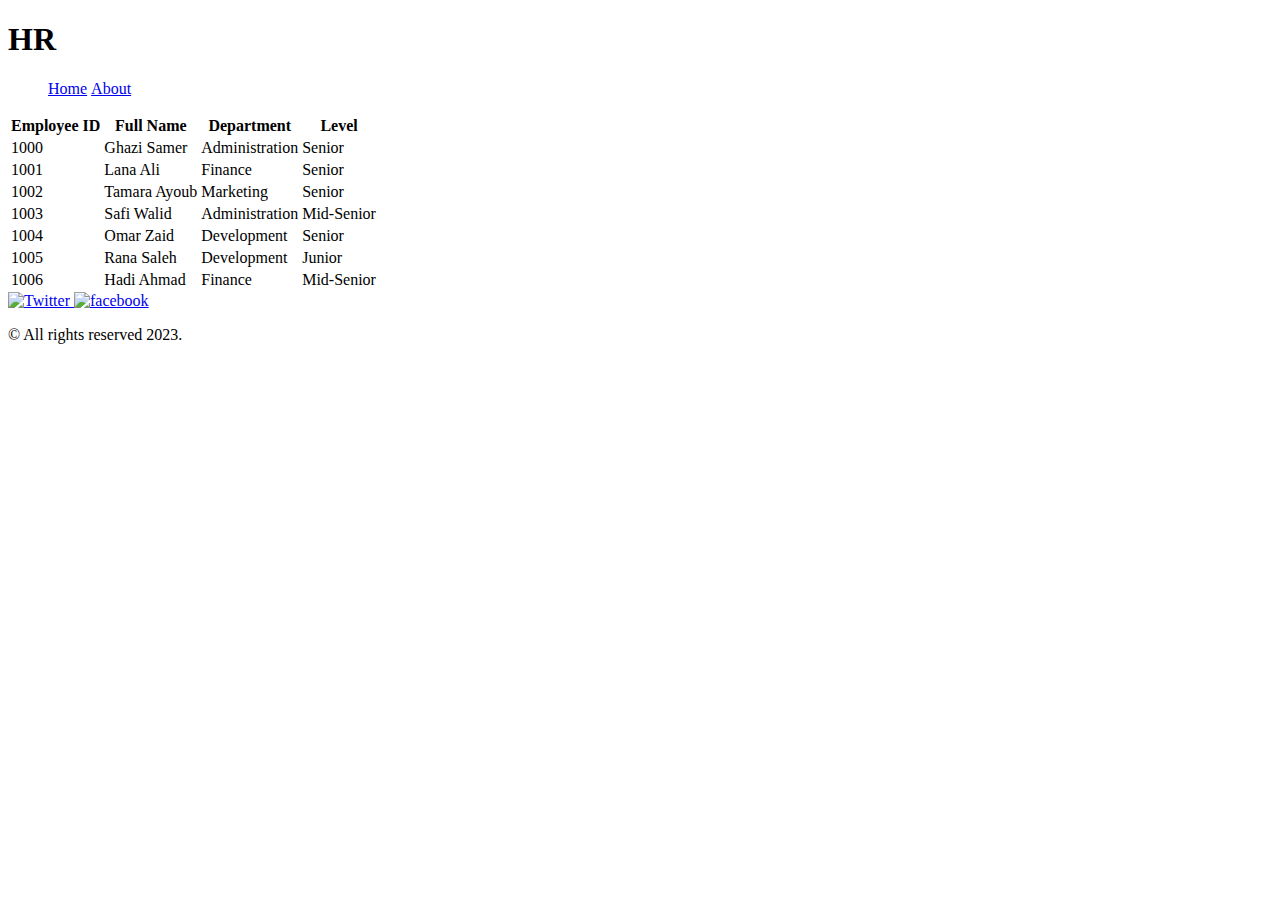
==== index.html @ a8f9c935 "Lab 07" ====
<!DOCTYPE html>
<html>
    <head>
        <title>Employee Information</title>
        <style>
        </style>
      </head>
  <body>
    <header>
    <h1>HR</h1>
      <nav>
        <ul>
          <li style="display:inline"><a href="#">Home</a></li>
          <li style="display:inline"><a href="accounting.html">About</a></li>
        </ul>
      </nav>
    </header>
    <main>
      <table class="employees_table">
        <thead>
            <tr>
              <th>Employee ID</th>
              <th>Full Name</th>
              <th>Department</th>
              <th>Level</th>
            </tr>
        </thead>
        <tbody>
            <!-- <tr>
              <td>Alfreds Futterkiste</td>
              <td>Maria Anders</td>
              <td>Germany</td>
              <td>Germany</td>
            </tr> -->
        </tbody>
    </table>
    
    </main>

    <footer id="my-footer">
      
      <a href="https://twitter.com">
        <img src="twitter-icon.png" alt="Twitter"> </a>
        <a href="https://facebook.com">
          <img src="facebook-icon.png" alt="facebook">  </a>
          

        <p>&copy; All rights reserved 2023.</p>
      </a>
    </footer>
    <script src="app.js"></script>
  </body>
</html>
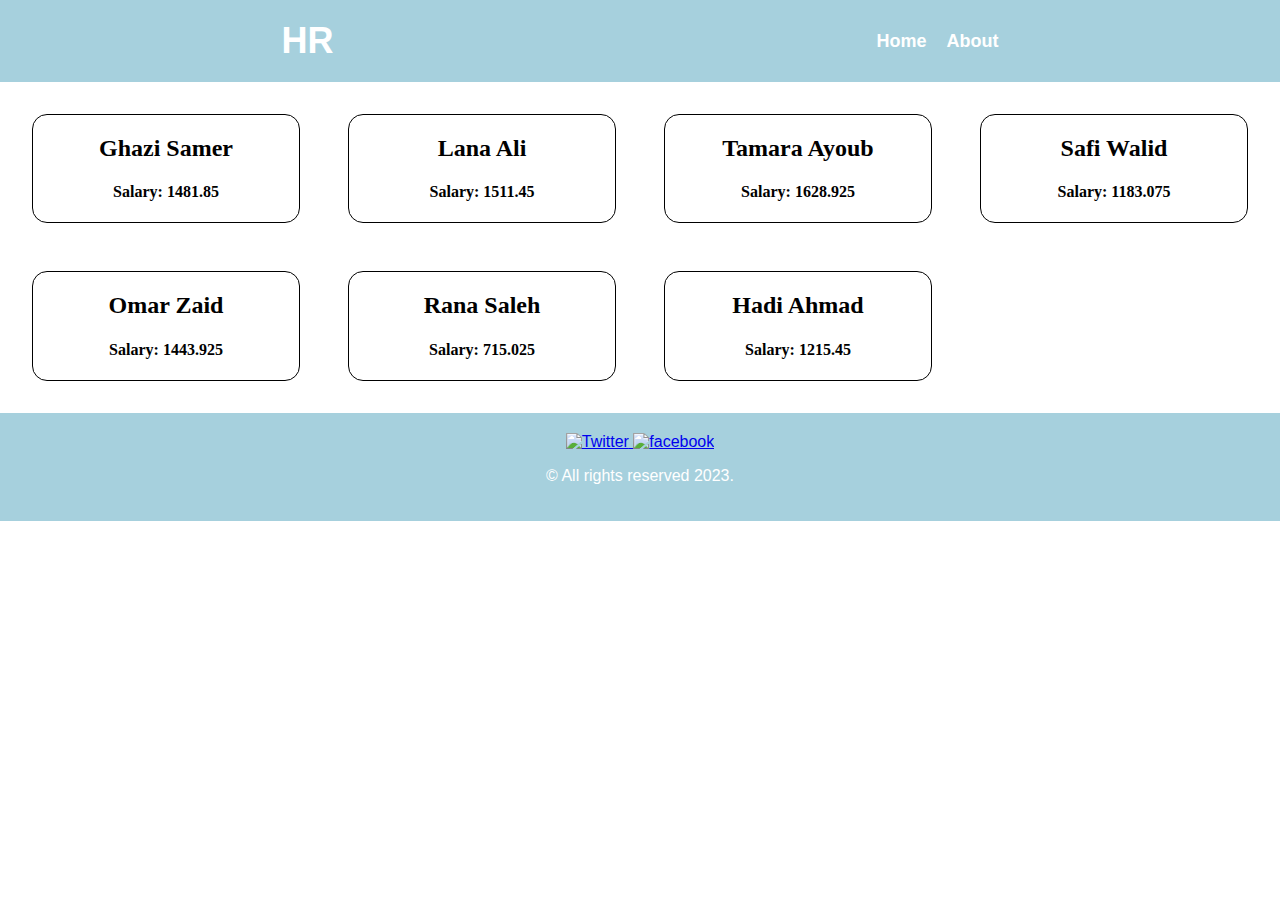
==== commit fd837177: "Lab 07 Edits" ====
--- a/index.html
+++ b/index.html
@@ -2,8 +2,7 @@
 <html>
     <head>
         <title>Employee Information</title>
-        <style>
-        </style>
+        <link rel="stylesheet" href="./style.css">
       </head>
   <body>
     <header>
@@ -15,39 +14,23 @@
         </ul>
       </nav>
     </header>
-    <main>
-      <table class="employees_table">
-        <thead>
-            <tr>
-              <th>Employee ID</th>
-              <th>Full Name</th>
-              <th>Department</th>
-              <th>Level</th>
-            </tr>
-        </thead>
-        <tbody>
-            <!-- <tr>
-              <td>Alfreds Futterkiste</td>
-              <td>Maria Anders</td>
-              <td>Germany</td>
-              <td>Germany</td>
-            </tr> -->
-        </tbody>
-    </table>
-    
-    </main>
+
+    <div id="renderDiv">
+
+    </div>
 
     <footer id="my-footer">
+
       
       <a href="https://twitter.com">
         <img src="twitter-icon.png" alt="Twitter"> </a>
         <a href="https://facebook.com">
           <img src="facebook-icon.png" alt="facebook">  </a>
-          
+          <div class = "fb-pic" ></div>
 
         <p>&copy; All rights reserved 2023.</p>
       </a>
     </footer>
     <script src="app.js"></script>
   </body>
-</html>
+</html>--- a/style.css
+++ b/style.css
@@ -0,0 +1,98 @@
+html{
+    box-sizing: border-box;
+}
+
+body{
+    margin: 0;
+    padding: 0;
+}
+header {
+    display: flex;
+    justify-content: space-around;
+    align-items: center;
+    background-color: #A6D0DD;
+    color: #fff;
+    padding: 20px;
+    font-family: 'Roboto', sans-serif;
+  }
+  header h1 {
+    font-size: 36px;
+    margin: 0;
+  }
+  header nav ul {
+    display: flex;
+    list-style: none;
+    margin: 0;
+    padding: 0;
+  }
+  header nav ul li {
+    margin-left: 20px;
+  }
+  header nav ul li a {
+    color: #fff;
+    text-decoration: none;
+    font-weight: bold;
+    font-size: 18px;
+    transition: all 0.3s ease-in-out;
+  }
+  header nav ul li a:hover {
+    color: #ffcc00;
+  }
+  
+main{
+    display: flex;
+    align-items: center;
+    justify-content: center;
+    flex-direction: column;
+    min-height: calc(100vh - 200px);
+    background-color: #fff;
+    color: #333;
+    padding: 50px;
+    font-family: 'Roboto', sans-serif;
+}
+
+
+table thead th{
+    width:150px;
+    text-align: left;
+    padding-bottom: 10px;
+
+}
+
+form{
+    display: flex;
+    flex-direction: column;
+    align-items: center;
+    justify-content: center;
+}
+
+form input, form select{
+    width: 300px;
+    padding: 10px;
+    margin: 10px;
+    border: 1px solid #ccc;
+}
+
+footer {
+    background-color: #A6D0DD;
+    color: #fff;
+    padding: 20px;
+    font-family: 'Roboto', sans-serif;
+    text-align: center;
+  }
+  
+  
+  
+  
+  
+  #renderDiv {
+    display: grid;
+    grid-template-columns: 1fr 1fr 1fr 1fr;
+    grid-gap:3rem;
+    text-align: center;
+    margin: 2rem;
+  }
+  .card {
+      border:1px black solid;
+      border-radius: 15px;
+  }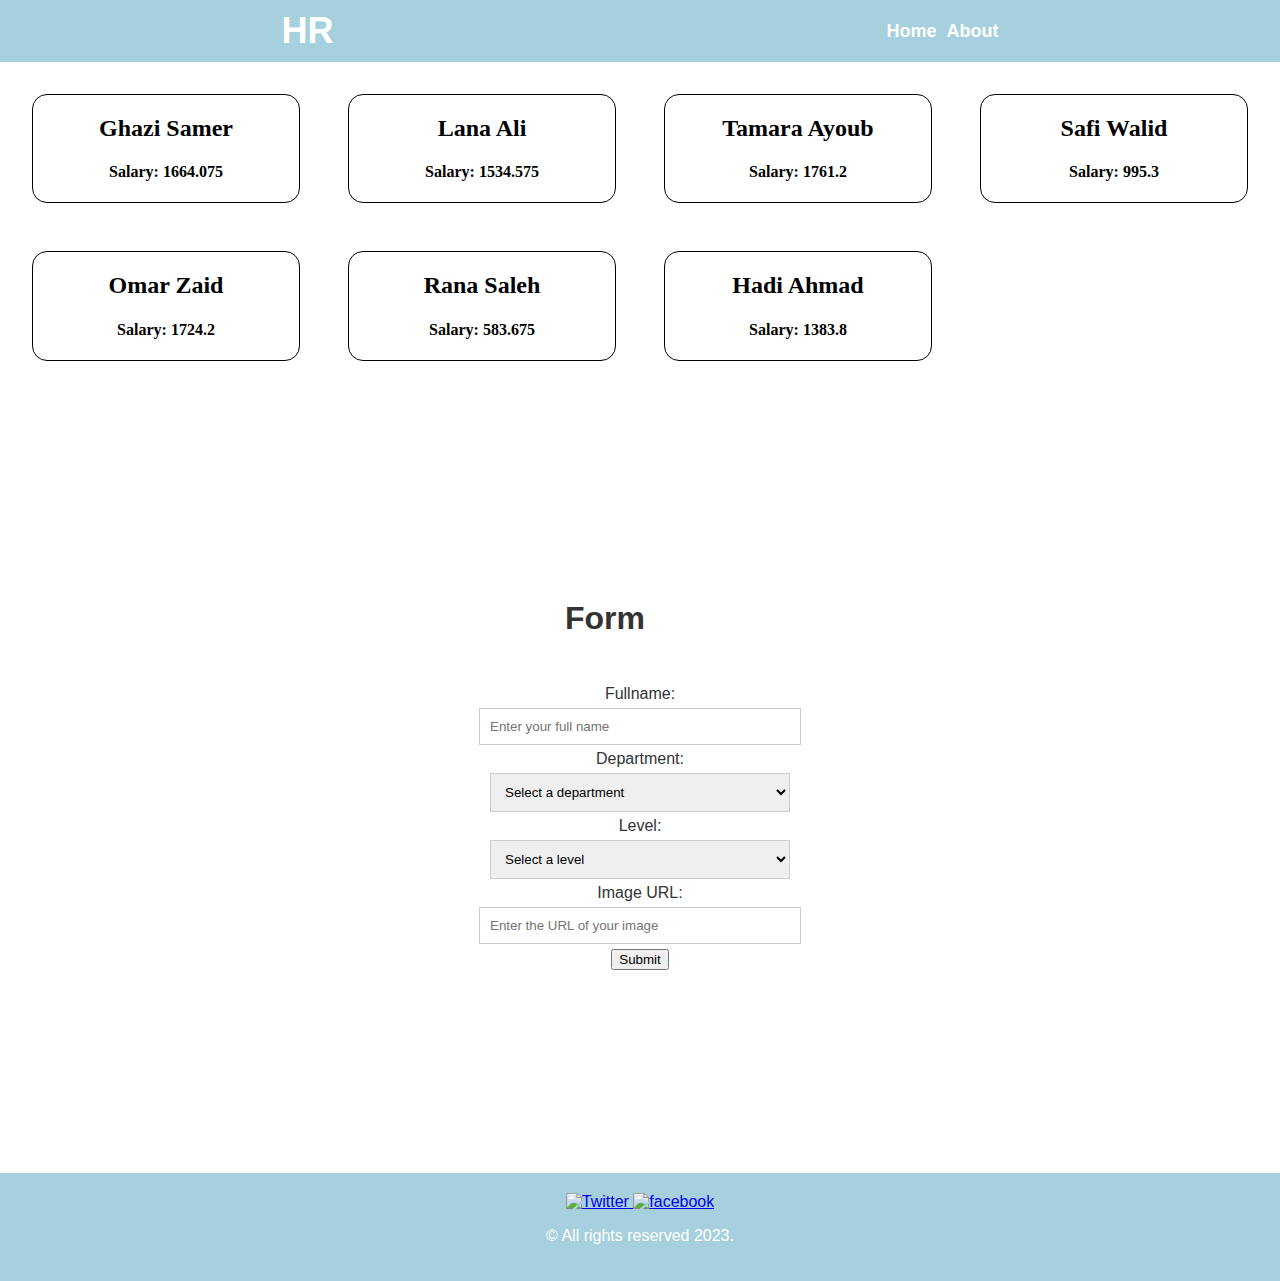
==== commit ec9eb6db: "event listner" ====
--- a/index.html
+++ b/index.html
@@ -18,10 +18,42 @@
     <div id="renderDiv">
 
     </div>
-
+    <main>
+      <table class="employees_table">
+        <thead>
+          <tr>
+            <th><h1>Form</h1></th>
+          </tr>
+        </thead>
+      </table>
+      <form id="addform"> 
+        <label for="fullname">Fullname:</label>
+        <input type="text" id="fullname" name="fullname" placeholder="Enter your full name" required>
+      <label for="department">Department:</label>
+      <select id="department" name="department" required>
+      <option value="">Select a department</option>
+      <option value="administration">Administration</option>
+      <option value="marketing">Marketing</option>
+      <option value="development">Development</option>
+      <option value="finance">Finance</option>
+      </select>
+      
+      <label for="level">Level:</label>
+      <select id="level" name="level" required>
+      <option value="">Select a level</option>
+      <option value="Junior">Junior</option>
+      <option value="Mid-Senior">Mid-Senior</option>
+      <option value="Senior">Senior</option>
+      </select>
+      
+      <label for="img_url">Image URL:</label>
+      <input type="text" id="img_url" name="img_url" placeholder="Enter the URL of your image" required>
+      
+      <button type="submit">Submit</button>
+      
+      </form>
+    </main>
     <footer id="my-footer">
-
-      
       <a href="https://twitter.com">
         <img src="twitter-icon.png" alt="Twitter"> </a>
         <a href="https://facebook.com">
@@ -33,4 +65,4 @@
     </footer>
     <script src="app.js"></script>
   </body>
-</html>+</html>
--- a/style.css
+++ b/style.css
@@ -1,33 +1,38 @@
-html{
+html {
     box-sizing: border-box;
-}
-
-body{
+  }
+  
+  body {
     margin: 0;
     padding: 0;
-}
-header {
+  }
+  
+  header {
     display: flex;
     justify-content: space-around;
     align-items: center;
     background-color: #A6D0DD;
     color: #fff;
-    padding: 20px;
+    padding: 10px;
     font-family: 'Roboto', sans-serif;
   }
+  
   header h1 {
     font-size: 36px;
     margin: 0;
   }
+  
   header nav ul {
     display: flex;
     list-style: none;
     margin: 0;
     padding: 0;
   }
+  
   header nav ul li {
-    margin-left: 20px;
+    margin-left: 10px;
   }
+  
   header nav ul li a {
     color: #fff;
     text-decoration: none;
@@ -35,11 +40,13 @@
     font-size: 18px;
     transition: all 0.3s ease-in-out;
   }
+  
   header nav ul li a:hover {
     color: #ffcc00;
   }
   
-main{
+  main {
+    margin-top: -20px;
     display: flex;
     align-items: center;
     justify-content: center;
@@ -49,31 +56,36 @@
     color: #333;
     padding: 50px;
     font-family: 'Roboto', sans-serif;
-}
-
-
-table thead th{
-    width:150px;
+  }
+  
+  table thead th {
+    width: 150px;
     text-align: left;
-    padding-bottom: 10px;
-
-}
-
-form{
+    padding-bottom: 5px;
+  }
+  
+  form {
     display: flex;
     flex-direction: column;
     align-items: center;
     justify-content: center;
-}
-
-form input, form select{
+    margin-top: 20px;
+  }
+  
+  form h1 {
+    font-size: 28px;
+    margin-bottom: 20px;
+  }
+  
+  form input,
+  form select {
     width: 300px;
     padding: 10px;
-    margin: 10px;
+    margin: 5px;
     border: 1px solid #ccc;
-}
-
-footer {
+  }
+  
+  footer {
     background-color: #A6D0DD;
     color: #fff;
     padding: 20px;
@@ -81,18 +93,15 @@
     text-align: center;
   }
   
-  
-  
-  
-  
   #renderDiv {
     display: grid;
     grid-template-columns: 1fr 1fr 1fr 1fr;
-    grid-gap:3rem;
+    grid-gap: 3rem;
     text-align: center;
     margin: 2rem;
   }
+  
   .card {
-      border:1px black solid;
-      border-radius: 15px;
+    border: 1px black solid;
+    border-radius: 15px;
   }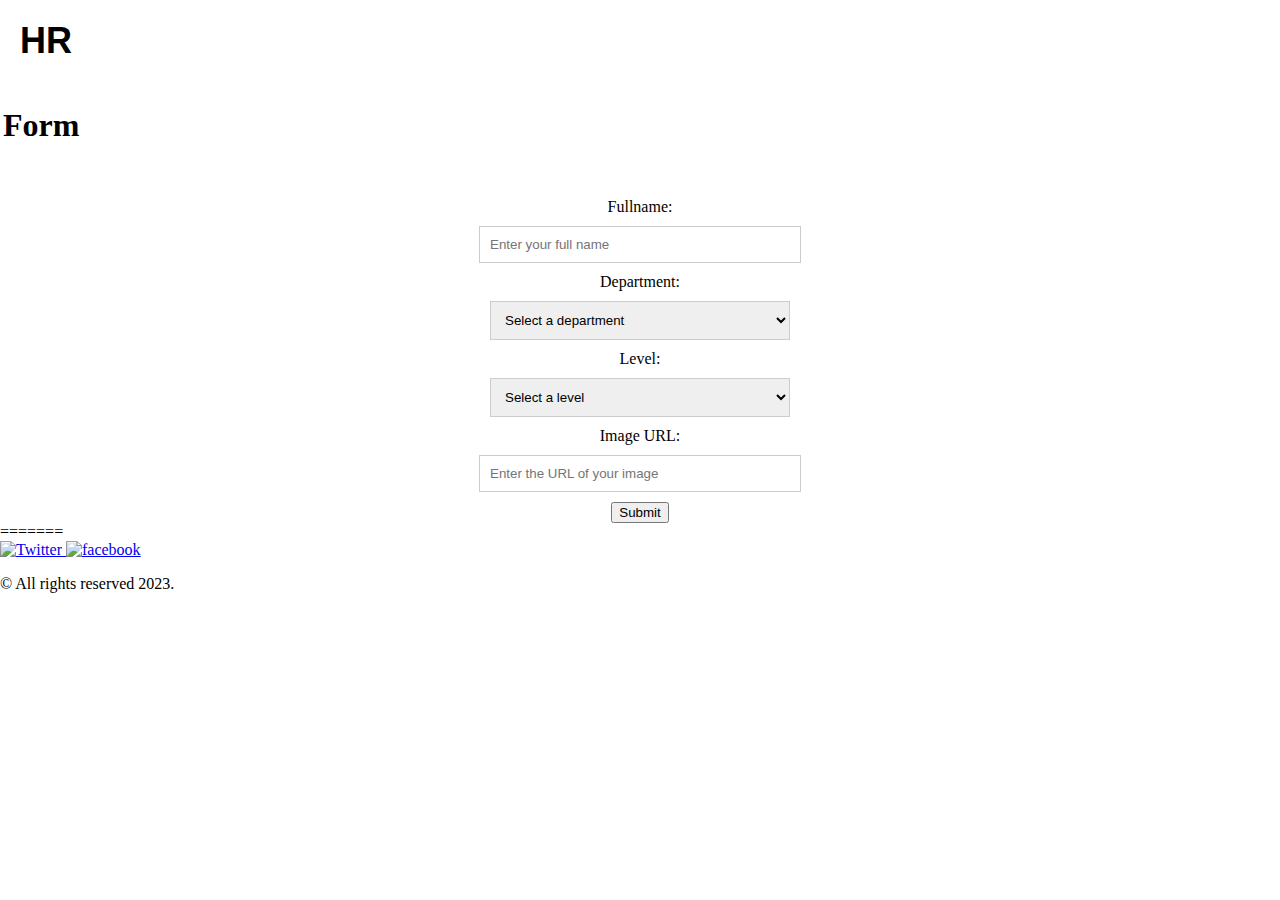
==== commit d9458c9e: "Merge branch 'main' into events" ====
--- a/index.html
+++ b/index.html
@@ -18,6 +18,7 @@
     <div id="renderDiv">
 
     </div>
+
     <main>
       <table class="employees_table">
         <thead>
@@ -54,6 +55,12 @@
       </form>
     </main>
     <footer id="my-footer">
+=======
+
+    <footer id="my-footer">
+
+      
+
       <a href="https://twitter.com">
         <img src="twitter-icon.png" alt="Twitter"> </a>
         <a href="https://facebook.com">
@@ -65,4 +72,4 @@
     </footer>
     <script src="app.js"></script>
   </body>
-</html>
+</html>--- a/style.css
+++ b/style.css
@@ -1,3 +1,4 @@
+
 html {
     box-sizing: border-box;
   }
@@ -8,31 +9,57 @@
   }
   
   header {
+
+html{
+    box-sizing: border-box;
+}
+
+body{
+    margin: 0;
+    padding: 0;
+}
+header {
+
     display: flex;
     justify-content: space-around;
     align-items: center;
     background-color: #A6D0DD;
     color: #fff;
+
     padding: 10px;
     font-family: 'Roboto', sans-serif;
   }
   
+
+    padding: 20px;
+    font-family: 'Roboto', sans-serif;
+  }
+
   header h1 {
     font-size: 36px;
     margin: 0;
   }
+
   
+
+
   header nav ul {
     display: flex;
     list-style: none;
     margin: 0;
     padding: 0;
   }
+
   
   header nav ul li {
     margin-left: 10px;
   }
   
+
+  header nav ul li {
+    margin-left: 20px;
+  }
+
   header nav ul li a {
     color: #fff;
     text-decoration: none;
@@ -41,12 +68,18 @@
     transition: all 0.3s ease-in-out;
   }
   
+
+
   header nav ul li a:hover {
     color: #ffcc00;
   }
   
+
   main {
     margin-top: -20px;
+
+main{
+
     display: flex;
     align-items: center;
     justify-content: center;
@@ -56,6 +89,7 @@
     color: #333;
     padding: 50px;
     font-family: 'Roboto', sans-serif;
+
   }
   
   table thead th {
@@ -65,10 +99,24 @@
   }
   
   form {
+=======
+}
+
+
+table thead th{
+    width:150px;
+    text-align: left;
+    padding-bottom: 10px;
+
+}
+
+form{
+
     display: flex;
     flex-direction: column;
     align-items: center;
     justify-content: center;
+
     margin-top: 20px;
   }
   
@@ -86,6 +134,18 @@
   }
   
   footer {
+=======
+}
+
+form input, form select{
+    width: 300px;
+    padding: 10px;
+    margin: 10px;
+    border: 1px solid #ccc;
+}
+
+footer {
+
     background-color: #A6D0DD;
     color: #fff;
     padding: 20px;
@@ -104,4 +164,20 @@
   .card {
     border: 1px black solid;
     border-radius: 15px;
+
+  
+  
+  
+  
+  #renderDiv {
+    display: grid;
+    grid-template-columns: 1fr 1fr 1fr 1fr;
+    grid-gap:3rem;
+    text-align: center;
+    margin: 2rem;
+  }
+  .card {
+      border:1px black solid;
+      border-radius: 15px;
+
   }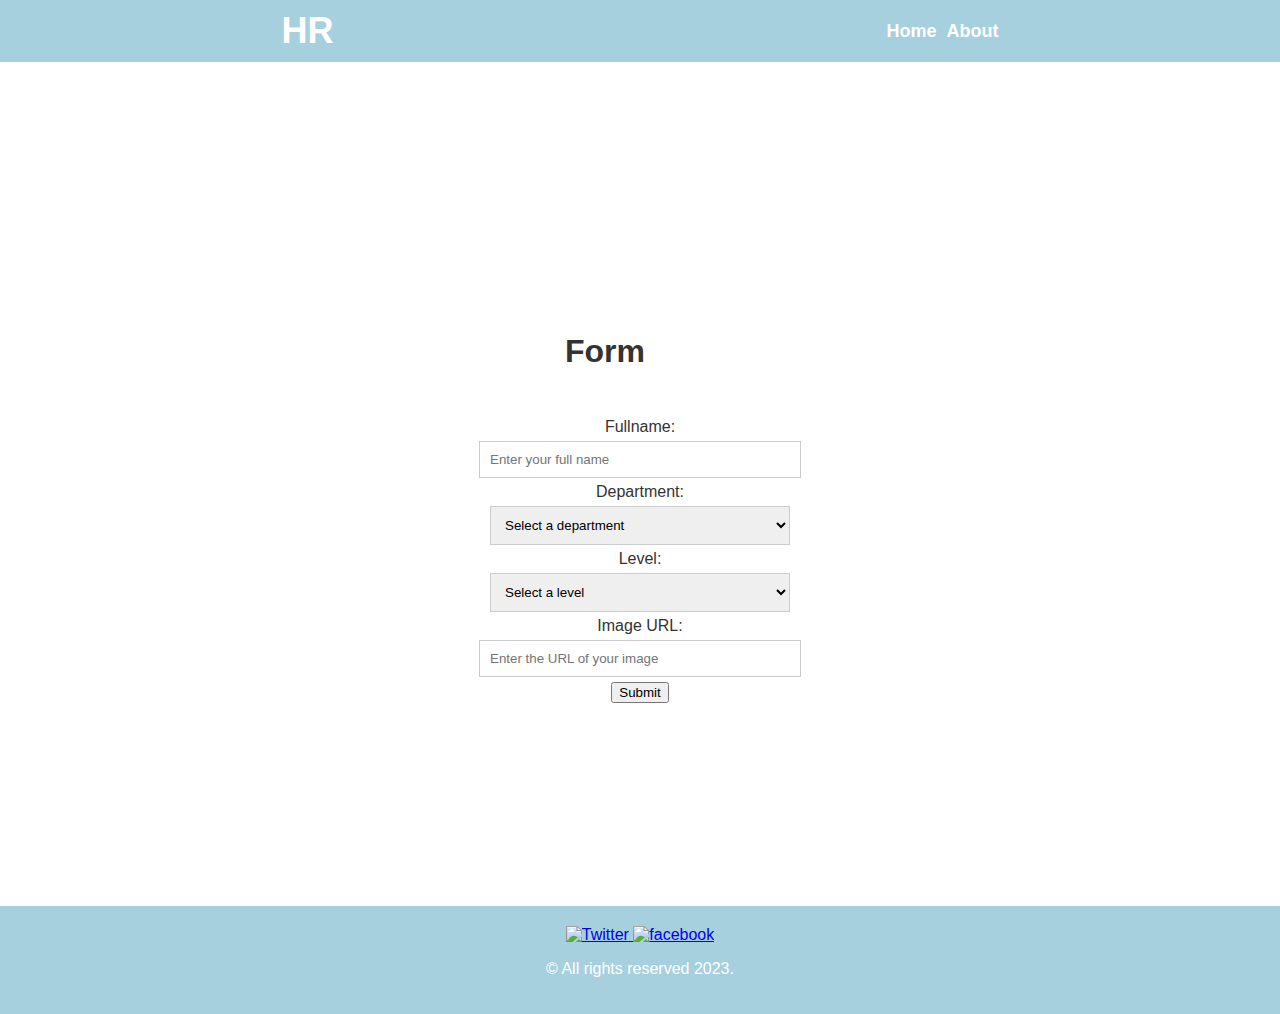
==== commit 060e94f0: "Update index.html" ====
--- a/index.html
+++ b/index.html
@@ -18,7 +18,6 @@
     <div id="renderDiv">
 
     </div>
-
     <main>
       <table class="employees_table">
         <thead>
@@ -55,12 +54,6 @@
       </form>
     </main>
     <footer id="my-footer">
-=======
-
-    <footer id="my-footer">
-
-      
-
       <a href="https://twitter.com">
         <img src="twitter-icon.png" alt="Twitter"> </a>
         <a href="https://facebook.com">
@@ -70,6 +63,8 @@
         <p>&copy; All rights reserved 2023.</p>
       </a>
     </footer>
+     
+    
     <script src="app.js"></script>
   </body>
-</html>+</html>
--- a/style.css
+++ b/style.css
@@ -1,4 +1,3 @@
-
 html {
     box-sizing: border-box;
   }
@@ -7,59 +6,34 @@
     margin: 0;
     padding: 0;
   }
+   
   
   header {
-
-html{
-    box-sizing: border-box;
-}
-
-body{
-    margin: 0;
-    padding: 0;
-}
-header {
-
     display: flex;
     justify-content: space-around;
     align-items: center;
     background-color: #A6D0DD;
     color: #fff;
-
     padding: 10px;
     font-family: 'Roboto', sans-serif;
   }
   
-
-    padding: 20px;
-    font-family: 'Roboto', sans-serif;
-  }
-
   header h1 {
     font-size: 36px;
     margin: 0;
   }
-
   
-
-
   header nav ul {
     display: flex;
     list-style: none;
     margin: 0;
     padding: 0;
   }
-
   
   header nav ul li {
     margin-left: 10px;
   }
   
-
-  header nav ul li {
-    margin-left: 20px;
-  }
-
   header nav ul li a {
     color: #fff;
     text-decoration: none;
@@ -68,18 +42,12 @@
     transition: all 0.3s ease-in-out;
   }
   
-
-
   header nav ul li a:hover {
     color: #ffcc00;
   }
   
-
   main {
     margin-top: -20px;
-
-main{
-
     display: flex;
     align-items: center;
     justify-content: center;
@@ -89,7 +57,6 @@
     color: #333;
     padding: 50px;
     font-family: 'Roboto', sans-serif;
-
   }
   
   table thead th {
@@ -99,24 +66,10 @@
   }
   
   form {
-=======
-}
-
-
-table thead th{
-    width:150px;
-    text-align: left;
-    padding-bottom: 10px;
-
-}
-
-form{
-
     display: flex;
     flex-direction: column;
     align-items: center;
     justify-content: center;
-
     margin-top: 20px;
   }
   
@@ -134,18 +87,6 @@
   }
   
   footer {
-=======
-}
-
-form input, form select{
-    width: 300px;
-    padding: 10px;
-    margin: 10px;
-    border: 1px solid #ccc;
-}
-
-footer {
-
     background-color: #A6D0DD;
     color: #fff;
     padding: 20px;
@@ -164,20 +105,4 @@
   .card {
     border: 1px black solid;
     border-radius: 15px;
-
-  
-  
-  
-  
-  #renderDiv {
-    display: grid;
-    grid-template-columns: 1fr 1fr 1fr 1fr;
-    grid-gap:3rem;
-    text-align: center;
-    margin: 2rem;
   }
-  .card {
-      border:1px black solid;
-      border-radius: 15px;
-
-  }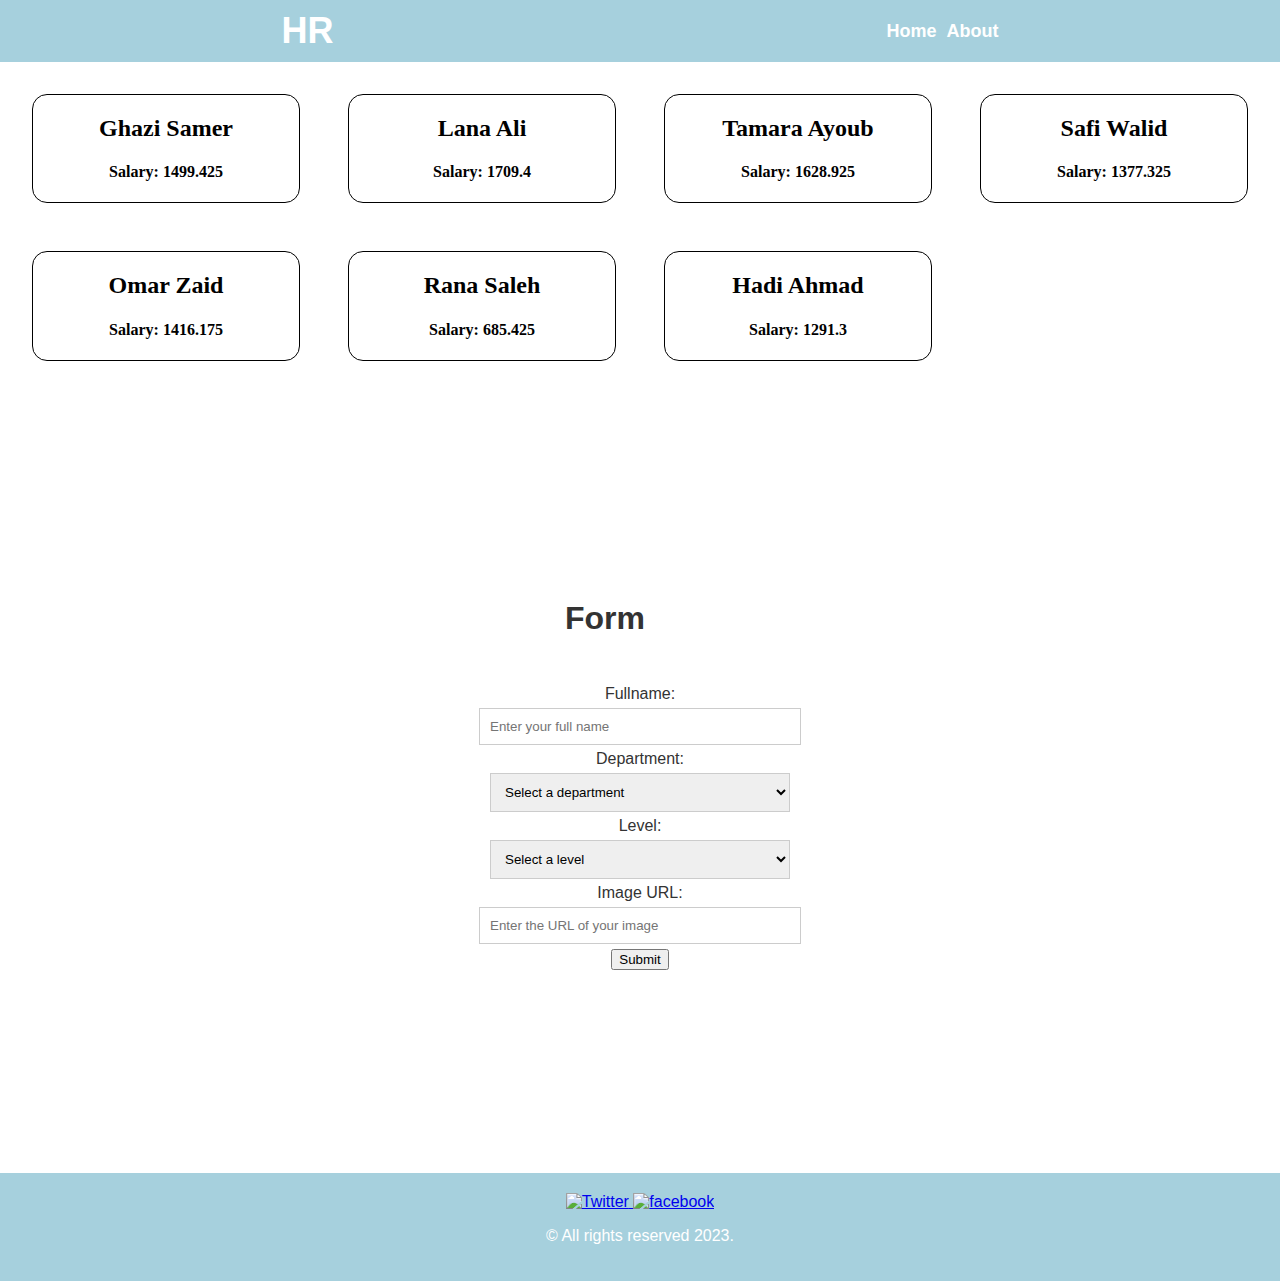
==== commit 1a21a4f3: "Refactoring" ====
--- a/index.html
+++ b/index.html
@@ -2,7 +2,7 @@
 <html>
     <head>
         <title>Employee Information</title>
-        <link rel="stylesheet" href="./style.css">
+        <link rel="stylesheet" href="style/style.css">
       </head>
   <body>
     <header>
@@ -63,8 +63,6 @@
         <p>&copy; All rights reserved 2023.</p>
       </a>
     </footer>
-     
-    
     <script src="app.js"></script>
   </body>
 </html>
--- a/style/style.css
+++ b/style/style.css
@@ -0,0 +1,107 @@
+html {
+    box-sizing: border-box;
+  }
+  
+  body {
+    margin: 0;
+    padding: 0;
+  }
+  
+  header {
+    display: flex;
+    justify-content: space-around;
+    align-items: center;
+    background-color: #A6D0DD;
+    color: #fff;
+    padding: 10px;
+    font-family: 'Roboto', sans-serif;
+  }
+  
+  header h1 {
+    font-size: 36px;
+    margin: 0;
+  }
+  
+  header nav ul {
+    display: flex;
+    list-style: none;
+    margin: 0;
+    padding: 0;
+  }
+  
+  header nav ul li {
+    margin-left: 10px;
+  }
+  
+  header nav ul li a {
+    color: #fff;
+    text-decoration: none;
+    font-weight: bold;
+    font-size: 18px;
+    transition: all 0.3s ease-in-out;
+  }
+  
+  header nav ul li a:hover {
+    color: #ffcc00;
+  }
+  
+  main {
+    margin-top: -20px;
+    display: flex;
+    align-items: center;
+    justify-content: center;
+    flex-direction: column;
+    min-height: calc(100vh - 200px);
+    background-color: #fff;
+    color: #333;
+    padding: 50px;
+    font-family: 'Roboto', sans-serif;
+  }
+  
+  table thead th {
+    width: 150px;
+    text-align: left;
+    padding-bottom: 5px;
+  }
+  
+  form {
+    display: flex;
+    flex-direction: column;
+    align-items: center;
+    justify-content: center;
+    margin-top: 20px;
+  }
+  
+  form h1 {
+    font-size: 28px;
+    margin-bottom: 20px;
+  }
+  
+  form input,
+  form select {
+    width: 300px;
+    padding: 10px;
+    margin: 5px;
+    border: 1px solid #ccc;
+  }
+  
+  footer {
+    background-color: #A6D0DD;
+    color: #fff;
+    padding: 20px;
+    font-family: 'Roboto', sans-serif;
+    text-align: center;
+  }
+  
+  #renderDiv {
+    display: grid;
+    grid-template-columns: 1fr 1fr 1fr 1fr;
+    grid-gap: 3rem;
+    text-align: center;
+    margin: 2rem;
+  }
+  
+  .card {
+    border: 1px black solid;
+    border-radius: 15px;
+  }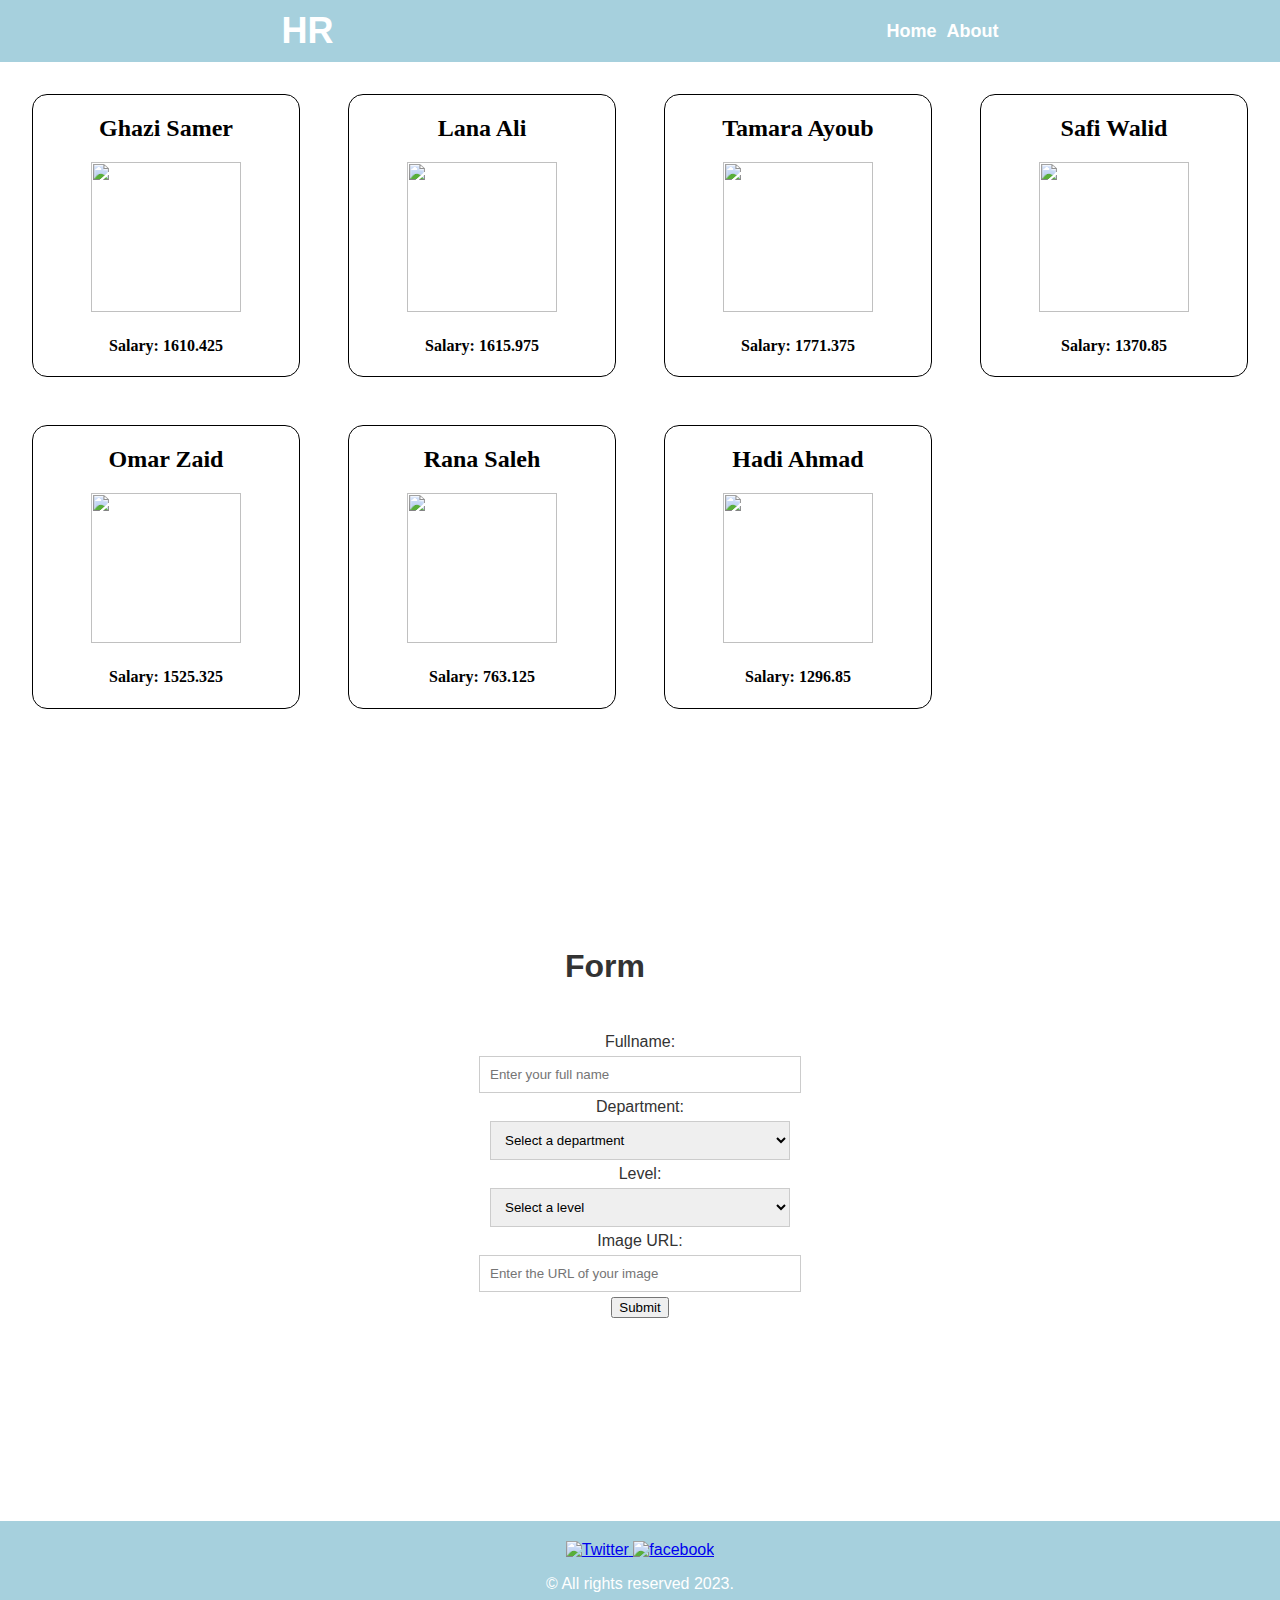
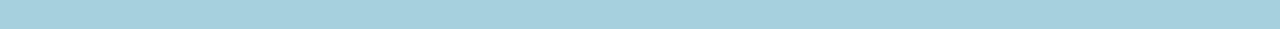
==== commit 842c76a7: "Merge branch 'main' into localStorage" ====
--- a/index.html
+++ b/index.html
@@ -63,6 +63,8 @@
         <p>&copy; All rights reserved 2023.</p>
       </a>
     </footer>
+     
+    
     <script src="app.js"></script>
   </body>
 </html>
--- a/style/style.css
+++ b/style/style.css
@@ -104,4 +104,10 @@
   .card {
     border: 1px black solid;
     border-radius: 15px;
+  }
+
+  .card img{
+    width: 150px;
+    height: 150px;
+    object-fit: cover;
   }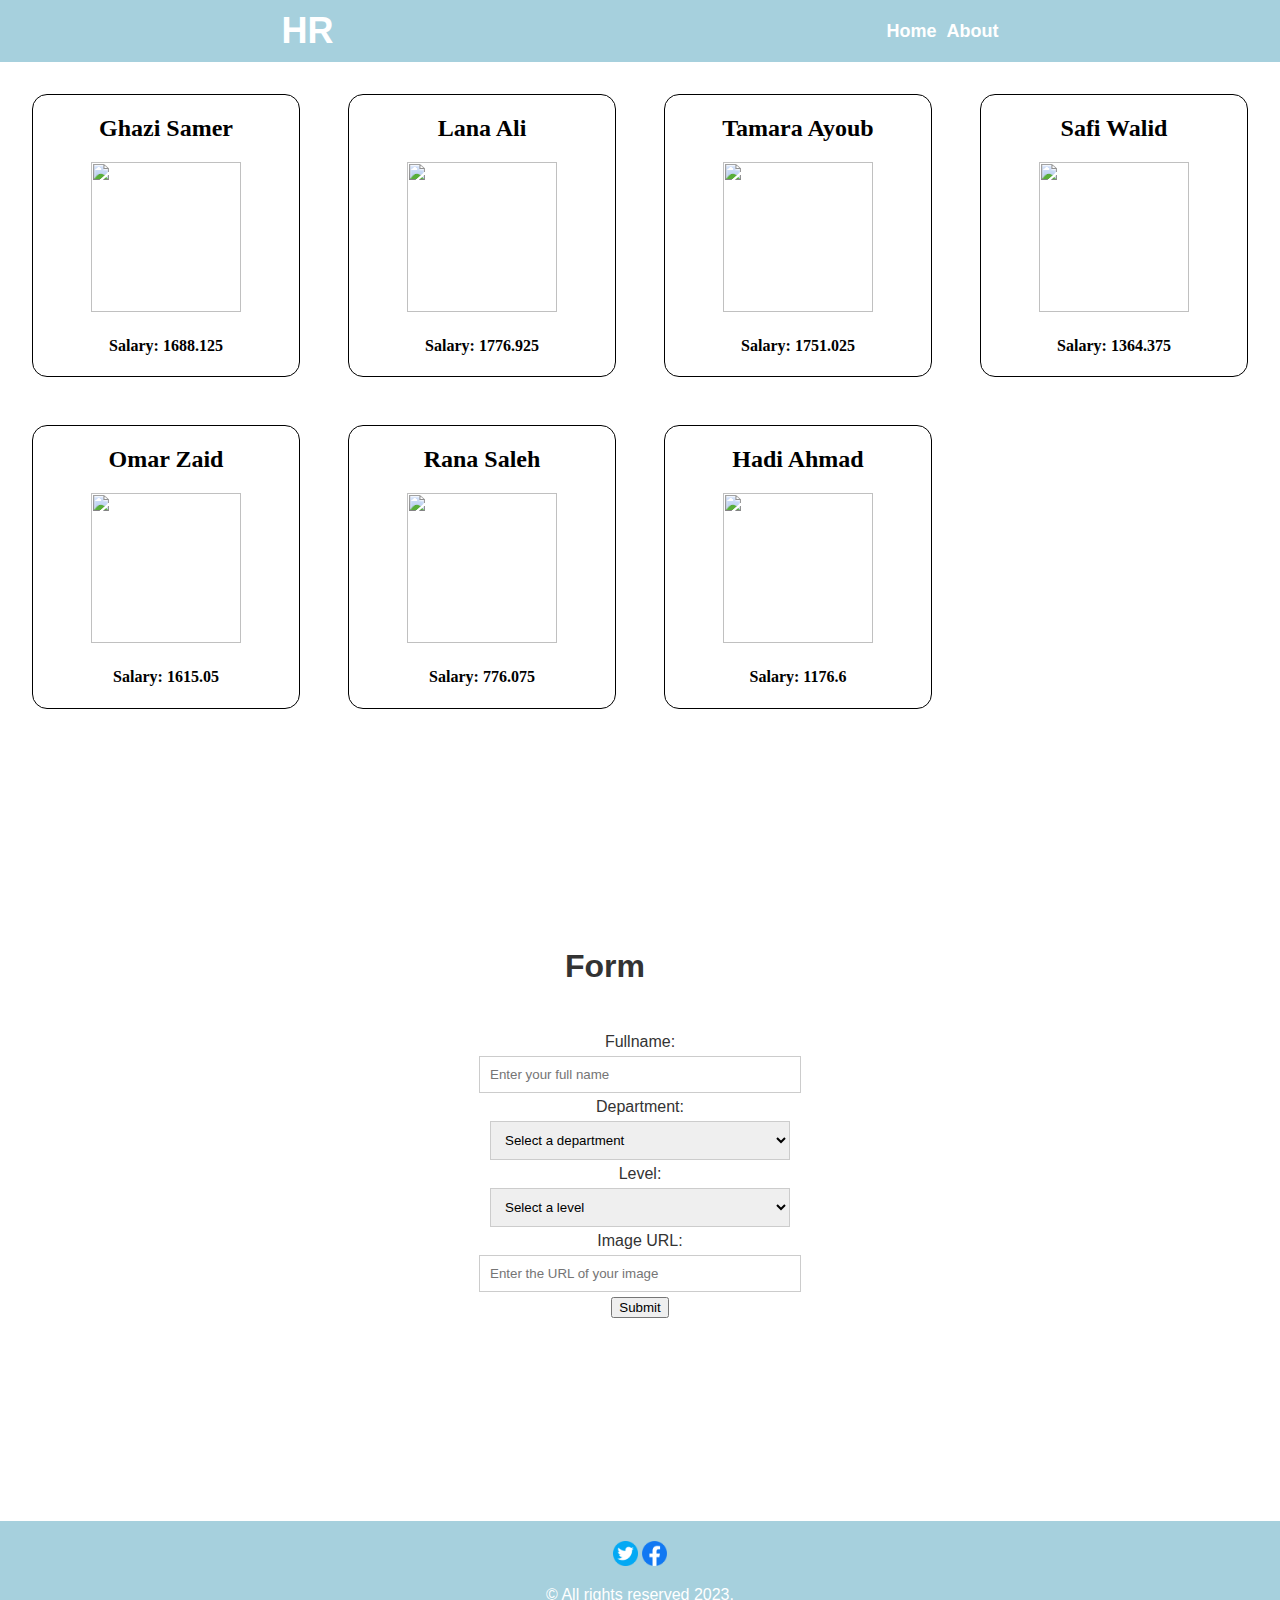
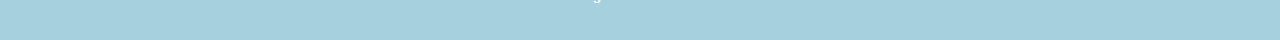
==== commit a74ef88b: "add accouting script" ====
--- a/index.html
+++ b/index.html
@@ -54,17 +54,20 @@
       </form>
     </main>
     <footer id="my-footer">
+
       <a href="https://twitter.com">
-        <img src="twitter-icon.png" alt="Twitter"> </a>
-        <a href="https://facebook.com">
-          <img src="facebook-icon.png" alt="facebook">  </a>
-          <div class = "fb-pic" ></div>
+        <img src="assets/twitter-icon.png" class="icon" alt="Twitter">
+      </a>
+      <a href="https://facebook.com">
+        <img src="assets/facebook-icon.png" class="icon"  alt="facebook"> 
+      </a>
 
         <p>&copy; All rights reserved 2023.</p>
       </a>
     </footer>
      
     
-    <script src="app.js"></script>
+    <script src="scripts/index.js"></script>
+    <script src="scripts/app.js"></script>
   </body>
 </html>
--- a/style/style.css
+++ b/style/style.css
@@ -110,4 +110,15 @@
     width: 150px;
     height: 150px;
     object-fit: cover;
-  }+  }
+
+#my-footer a{
+  text-decoration: none;
+  color: unset;
+}
+
+.icon{
+  width: 25px;
+  height: 25px;
+  object-fit: cover;
+}